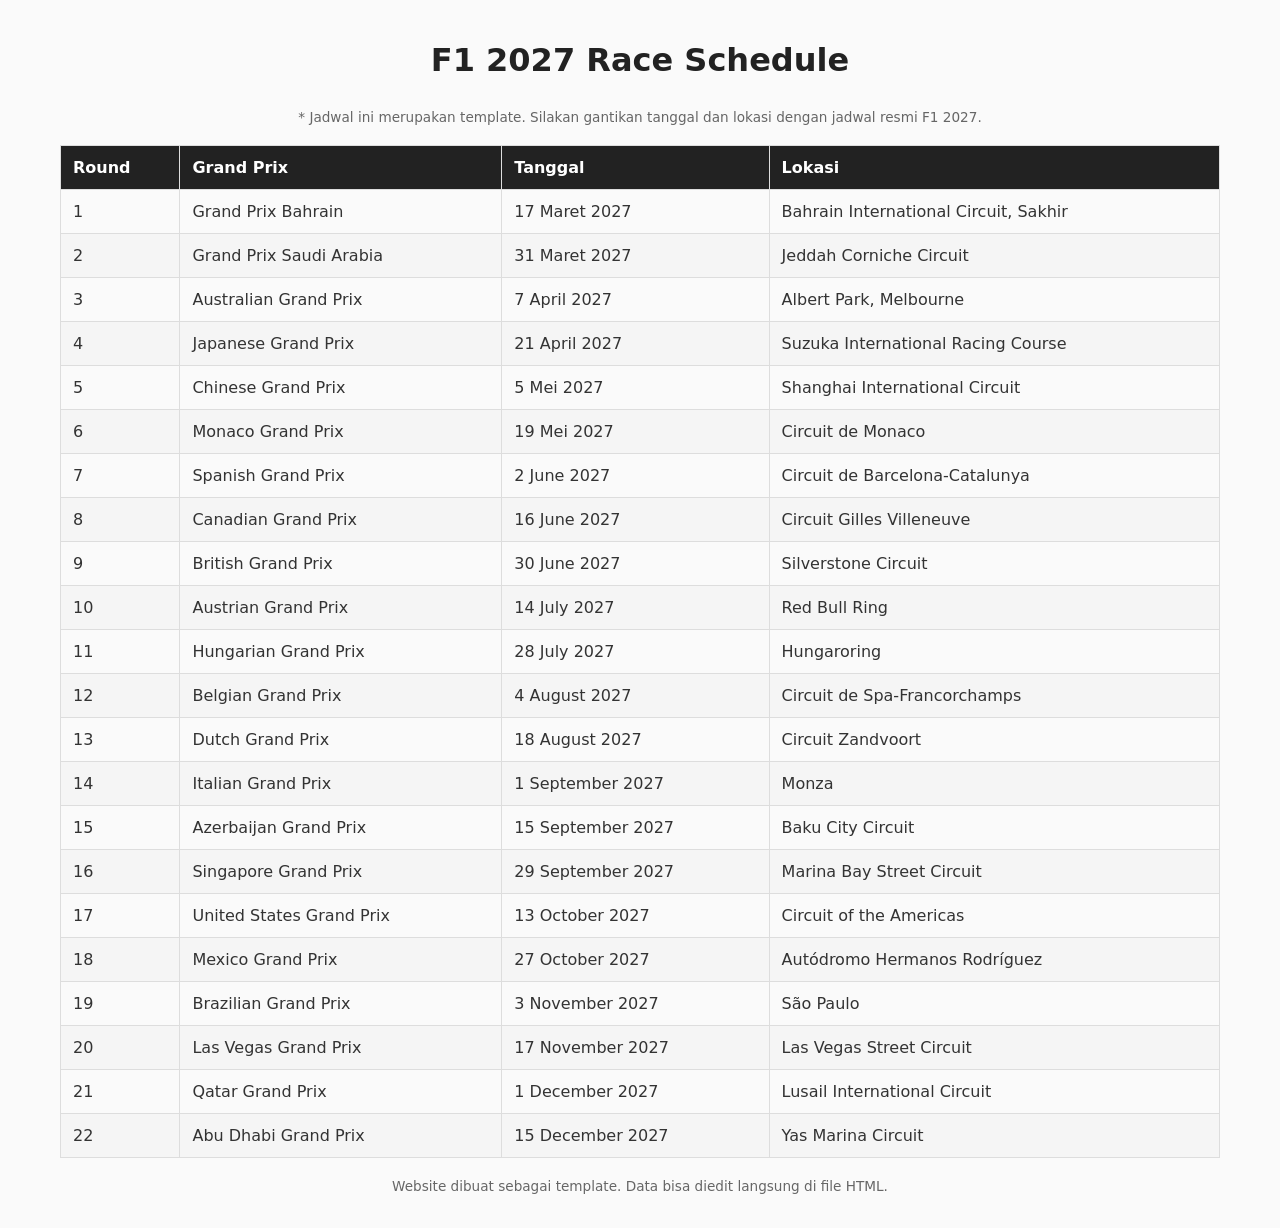
==== f1-2027-schedule/index.html @ 02382214 "Add files via upload" ====
<!DOCTYPE html>
<html lang="id">
<head>
    <meta charset="UTF-8">
    <meta name="viewport" content="width=device-width, initial-scale=1.0">
    <title>F1 2027 Race Schedule</title>
    <style>
        * { box-sizing: border-box; }
        body { font-family: system-ui, -apple-system, sans-serif; max-width: 1200px; margin: 0 auto; padding: 20px; background: #fafafa; color: #333; }
        h1 { text-align: center; color: #222; margin-bottom: 30px; }
        .schedule-table { width: 100%; border-collapse: collapse; margin-top: 20px; }
        .schedule-table th, .schedule-table td { border: 1px solid #ddd; padding: 12px; text-align: left; }
        .schedule-table th { background-color: #222; color: white; }
        .schedule-table tr:nth-child(even) { background-color: #f5f5f5; }
        .round { min-width: 80px; }
        .race-name { min-width: 200px; }
        .date { min-width: 120px; }
        .location { min-width: 250px; }
        .notes { font-size: 0.85em; color: #666; margin-top: 20px; text-align: center; }
        @media (max-width: 600px) { .schedule-table th, .schedule-table td { padding: 8px; font-size: 0.8em; } }
    </style>
</head>
<body>
    <h1>F1 2027 Race Schedule</h1>
    <p class="notes">* Jadwal ini merupakan template. Silakan gantikan tanggal dan lokasi dengan jadwal resmi F1 2027.</p>
    <table class="schedule-table">
        <thead>
            <tr>
                <th class="round">Round</th>
                <th class="race-name">Grand Prix</th>
                <th class="date">Tanggal</th>
                <th class="location">Lokasi</th>
            </tr>
        </thead>
        <tbody>
            <tr>
                <td class="round">1</td>
                <td class="race-name">Grand Prix Bahrain</td>
                <td class="date">17 Maret 2027</td>
                <td class="location">Bahrain International Circuit, Sakhir</td>
            </tr>
            <tr>
                <td class="round">2</td>
                <td class="race-name">Grand Prix Saudi Arabia</td>
                <td class="date">31 Maret 2027</td>
                <td class="location">Jeddah Corniche Circuit</td>
            </tr>
            <tr>
                <td class="round">3</td>
                <td class="race-name">Australian Grand Prix</td>
                <td class="date">7 April 2027</td>
                <td class="location">Albert Park, Melbourne</td>
            </tr>
            <tr>
                <td class="round">4</td>
                <td class="race-name">Japanese Grand Prix</td>
                <td class="date">21 April 2027</td>
                <td class="location">Suzuka International Racing Course</td>
            </tr>
            <tr>
                <td class="round">5</td>
                <td class="race-name">Chinese Grand Prix</td>
                <td class="date">5 Mei 2027</td>
                <td class="location">Shanghai International Circuit</td>
            </tr>
            <tr>
                <td class="round">6</td>
                <td class="race-name">Monaco Grand Prix</td>
                <td class="date">19 Mei 2027</td>
                <td class="location">Circuit de Monaco</td>
            </tr>
            <tr>
                <td class="round">7</td>
                <td class="race-name">Spanish Grand Prix</td>
                <td class="date">2 June 2027</td>
                <td class="location">Circuit de Barcelona-Catalunya</td>
            </tr>
            <tr>
                <td class="round">8</td>
                <td class="race-name">Canadian Grand Prix</td>
                <td class="date">16 June 2027</td>
                <td class="location">Circuit Gilles Villeneuve</td>
            </tr>
            <tr>
                <td class="round">9</td>
                <td class="race-name">British Grand Prix</td>
                <td class="date">30 June 2027</td>
                <td class="location">Silverstone Circuit</td>
            </tr>
            <tr>
                <td class="round">10</td>
                <td class="race-name">Austrian Grand Prix</td>
                <td class="date">14 July 2027</td>
                <td class="location">Red Bull Ring</td>
            </tr>
            <tr>
                <td class="round">11</td>
                <td class="race-name">Hungarian Grand Prix</td>
                <td class="date">28 July 2027</td>
                <td class="location">Hungaroring</td>
            </tr>
            <tr>
                <td class="round">12</td>
                <td class="race-name">Belgian Grand Prix</td>
                <td class="date">4 August 2027</td>
                <td class="location">Circuit de Spa-Francorchamps</td>
            </tr>
            <tr>
                <td class="round">13</td>
                <td class="race-name">Dutch Grand Prix</td>
                <td class="date">18 August 2027</td>
                <td class="location">Circuit Zandvoort</td>
            </tr>
            <tr>
                <td class="round">14</td>
                <td class="race-name">Italian Grand Prix</td>
                <td class="date">1 September 2027</td>
                <td class="location">Monza</td>
            </tr>
            <tr>
                <td class="round">15</td>
                <td class="race-name">Azerbaijan Grand Prix</td>
                <td class="date">15 September 2027</td>
                <td class="location">Baku City Circuit</td>
            </tr>
            <tr>
                <td class="round">16</td>
                <td class="race-name">Singapore Grand Prix</td>
                <td class="date">29 September 2027</td>
                <td class="location">Marina Bay Street Circuit</td>
            </tr>
            <tr>
                <td class="round">17</td>
                <td class="race-name">United States Grand Prix</td>
                <td class="date">13 October 2027</td>
                <td class="location">Circuit of the Americas</td>
            </tr>
            <tr>
                <td class="round">18</td>
                <td class="race-name">Mexico Grand Prix</td>
                <td class="date">27 October 2027</td>
                <td class="location">Autódromo Hermanos Rodríguez</td>
            </tr>
            <tr>
                <td class="round">19</td>
                <td class="race-name">Brazilian Grand Prix</td>
                <td class="date">3 November 2027</td>
                <td class="location">São Paulo</td>
            </tr>
            <tr>
                <td class="round">20</td>
                <td class="race-name">Las Vegas Grand Prix</td>
                <td class="date">17 November 2027</td>
                <td class="location">Las Vegas Street Circuit</td>
            </tr>
            <tr>
                <td class="round">21</td>
                <td class="race-name">Qatar Grand Prix</td>
                <td class="date">1 December 2027</td>
                <td class="location">Lusail International Circuit</td>
            </tr>
            <tr>
                <td class="round">22</td>
                <td class="race-name">Abu Dhabi Grand Prix</td>
                <td class="date">15 December 2027</td>
                <td class="location">Yas Marina Circuit</td>
            </tr>
        </tbody>
    </table>
    <p class="notes">Website dibuat sebagai template. Data bisa diedit langsung di file HTML.</p>
</body>
</html>
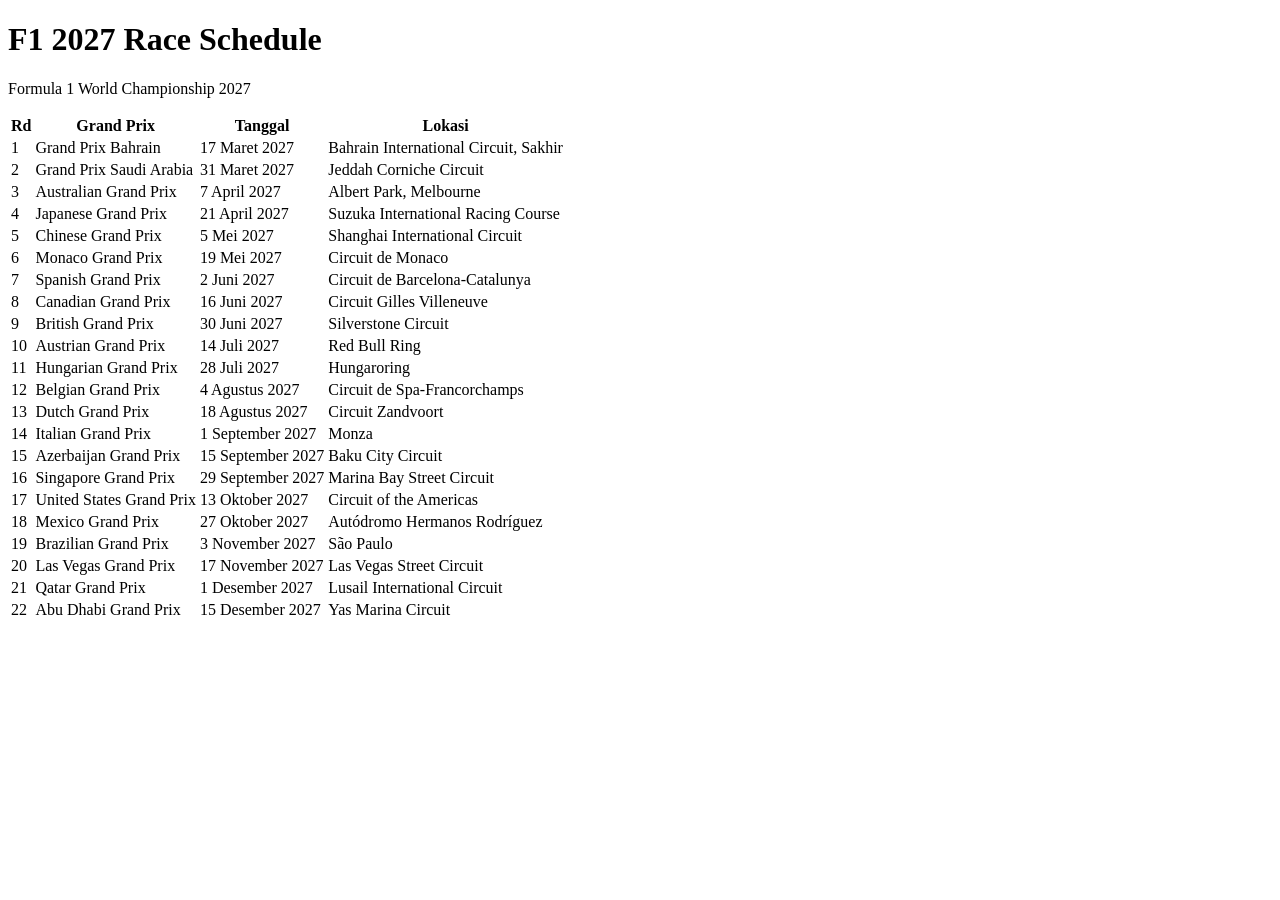
==== commit 3f0b4679: "Refactor F1 2027 schedule HTML structure Updated the HTML structure and linked to an external styles" ====
--- a/f1-2027-schedule/index.html
+++ b/f1-2027-schedule/index.html
@@ -4,169 +4,165 @@
     <meta charset="UTF-8">
     <meta name="viewport" content="width=device-width, initial-scale=1.0">
     <title>F1 2027 Race Schedule</title>
-    <style>
-        * { box-sizing: border-box; }
-        body { font-family: system-ui, -apple-system, sans-serif; max-width: 1200px; margin: 0 auto; padding: 20px; background: #fafafa; color: #333; }
-        h1 { text-align: center; color: #222; margin-bottom: 30px; }
-        .schedule-table { width: 100%; border-collapse: collapse; margin-top: 20px; }
-        .schedule-table th, .schedule-table td { border: 1px solid #ddd; padding: 12px; text-align: left; }
-        .schedule-table th { background-color: #222; color: white; }
-        .schedule-table tr:nth-child(even) { background-color: #f5f5f5; }
-        .round { min-width: 80px; }
-        .race-name { min-width: 200px; }
-        .date { min-width: 120px; }
-        .location { min-width: 250px; }
-        .notes { font-size: 0.85em; color: #666; margin-top: 20px; text-align: center; }
-        @media (max-width: 600px) { .schedule-table th, .schedule-table td { padding: 8px; font-size: 0.8em; } }
-    </style>
+    <link rel="stylesheet" href="style.css">
 </head>
 <body>
-    <h1>F1 2027 Race Schedule</h1>
-    <p class="notes">* Jadwal ini merupakan template. Silakan gantikan tanggal dan lokasi dengan jadwal resmi F1 2027.</p>
-    <table class="schedule-table">
-        <thead>
-            <tr>
-                <th class="round">Round</th>
-                <th class="race-name">Grand Prix</th>
-                <th class="date">Tanggal</th>
-                <th class="location">Lokasi</th>
-            </tr>
-        </thead>
-        <tbody>
-            <tr>
-                <td class="round">1</td>
-                <td class="race-name">Grand Prix Bahrain</td>
-                <td class="date">17 Maret 2027</td>
-                <td class="location">Bahrain International Circuit, Sakhir</td>
-            </tr>
-            <tr>
-                <td class="round">2</td>
-                <td class="race-name">Grand Prix Saudi Arabia</td>
-                <td class="date">31 Maret 2027</td>
-                <td class="location">Jeddah Corniche Circuit</td>
-            </tr>
-            <tr>
-                <td class="round">3</td>
-                <td class="race-name">Australian Grand Prix</td>
-                <td class="date">7 April 2027</td>
-                <td class="location">Albert Park, Melbourne</td>
-            </tr>
-            <tr>
-                <td class="round">4</td>
-                <td class="race-name">Japanese Grand Prix</td>
-                <td class="date">21 April 2027</td>
-                <td class="location">Suzuka International Racing Course</td>
-            </tr>
-            <tr>
-                <td class="round">5</td>
-                <td class="race-name">Chinese Grand Prix</td>
-                <td class="date">5 Mei 2027</td>
-                <td class="location">Shanghai International Circuit</td>
-            </tr>
-            <tr>
-                <td class="round">6</td>
-                <td class="race-name">Monaco Grand Prix</td>
-                <td class="date">19 Mei 2027</td>
-                <td class="location">Circuit de Monaco</td>
-            </tr>
-            <tr>
-                <td class="round">7</td>
-                <td class="race-name">Spanish Grand Prix</td>
-                <td class="date">2 June 2027</td>
-                <td class="location">Circuit de Barcelona-Catalunya</td>
-            </tr>
-            <tr>
-                <td class="round">8</td>
-                <td class="race-name">Canadian Grand Prix</td>
-                <td class="date">16 June 2027</td>
-                <td class="location">Circuit Gilles Villeneuve</td>
-            </tr>
-            <tr>
-                <td class="round">9</td>
-                <td class="race-name">British Grand Prix</td>
-                <td class="date">30 June 2027</td>
-                <td class="location">Silverstone Circuit</td>
-            </tr>
-            <tr>
-                <td class="round">10</td>
-                <td class="race-name">Austrian Grand Prix</td>
-                <td class="date">14 July 2027</td>
-                <td class="location">Red Bull Ring</td>
-            </tr>
-            <tr>
-                <td class="round">11</td>
-                <td class="race-name">Hungarian Grand Prix</td>
-                <td class="date">28 July 2027</td>
-                <td class="location">Hungaroring</td>
-            </tr>
-            <tr>
-                <td class="round">12</td>
-                <td class="race-name">Belgian Grand Prix</td>
-                <td class="date">4 August 2027</td>
-                <td class="location">Circuit de Spa-Francorchamps</td>
-            </tr>
-            <tr>
-                <td class="round">13</td>
-                <td class="race-name">Dutch Grand Prix</td>
-                <td class="date">18 August 2027</td>
-                <td class="location">Circuit Zandvoort</td>
-            </tr>
-            <tr>
-                <td class="round">14</td>
-                <td class="race-name">Italian Grand Prix</td>
-                <td class="date">1 September 2027</td>
-                <td class="location">Monza</td>
-            </tr>
-            <tr>
-                <td class="round">15</td>
-                <td class="race-name">Azerbaijan Grand Prix</td>
-                <td class="date">15 September 2027</td>
-                <td class="location">Baku City Circuit</td>
-            </tr>
-            <tr>
-                <td class="round">16</td>
-                <td class="race-name">Singapore Grand Prix</td>
-                <td class="date">29 September 2027</td>
-                <td class="location">Marina Bay Street Circuit</td>
-            </tr>
-            <tr>
-                <td class="round">17</td>
-                <td class="race-name">United States Grand Prix</td>
-                <td class="date">13 October 2027</td>
-                <td class="location">Circuit of the Americas</td>
-            </tr>
-            <tr>
-                <td class="round">18</td>
-                <td class="race-name">Mexico Grand Prix</td>
-                <td class="date">27 October 2027</td>
-                <td class="location">Autódromo Hermanos Rodríguez</td>
-            </tr>
-            <tr>
-                <td class="round">19</td>
-                <td class="race-name">Brazilian Grand Prix</td>
-                <td class="date">3 November 2027</td>
-                <td class="location">São Paulo</td>
-            </tr>
-            <tr>
-                <td class="round">20</td>
-                <td class="race-name">Las Vegas Grand Prix</td>
-                <td class="date">17 November 2027</td>
-                <td class="location">Las Vegas Street Circuit</td>
-            </tr>
-            <tr>
-                <td class="round">21</td>
-                <td class="race-name">Qatar Grand Prix</td>
-                <td class="date">1 December 2027</td>
-                <td class="location">Lusail International Circuit</td>
-            </tr>
-            <tr>
-                <td class="round">22</td>
-                <td class="race-name">Abu Dhabi Grand Prix</td>
-                <td class="date">15 December 2027</td>
-                <td class="location">Yas Marina Circuit</td>
-            </tr>
-        </tbody>
-    </table>
-    <p class="notes">Website dibuat sebagai template. Data bisa diedit langsung di file HTML.</p>
+    <div class="container">
+        <header>
+            <h1>F1 2027 Race Schedule</h1>
+            <p class="subtitle">Formula 1 World Championship 2027</p>
+        </header>
+        
+        <main>
+            <table>
+                <thead>
+                    <tr>
+                        <th>Rd</th>
+                        <th>Grand Prix</th>
+                        <th>Tanggal</th>
+                        <th>Lokasi</th>
+                    </tr>
+                </thead>
+                <tbody>
+                    <tr>
+                        <td>1</td>
+                        <td>Grand Prix Bahrain</td>
+                        <td>17 Maret 2027</td>
+                        <td>Bahrain International Circuit, Sakhir</td>
+                    </tr>
+                    <tr>
+                        <td>2</td>
+                        <td>Grand Prix Saudi Arabia</td>
+                        <td>31 Maret 2027</td>
+                        <td>Jeddah Corniche Circuit</td>
+                    </tr>
+                    <tr>
+                        <td>3</td>
+                        <td>Australian Grand Prix</td>
+                        <td>7 April 2027</td>
+                        <td>Albert Park, Melbourne</td>
+                    </tr>
+                    <tr>
+                        <td>4</td>
+                        <td>Japanese Grand Prix</td>
+                        <td>21 April 2027</td>
+                        <td>Suzuka International Racing Course</td>
+                    </tr>
+                    <tr>
+                        <td>5</td>
+                        <td>Chinese Grand Prix</td>
+                        <td>5 Mei 2027</td>
+                        <td>Shanghai International Circuit</td>
+                    </tr>
+                    <tr>
+                        <td>6</td>
+                        <td>Monaco Grand Prix</td>
+                        <td>19 Mei 2027</td>
+                        <td>Circuit de Monaco</td>
+                    </tr>
+                    <tr>
+                        <td>7</td>
+                        <td>Spanish Grand Prix</td>
+                        <td>2 Juni 2027</td>
+                        <td>Circuit de Barcelona-Catalunya</td>
+                    </tr>
+                    <tr>
+                        <td>8</td>
+                        <td>Canadian Grand Prix</td>
+                        <td>16 Juni 2027</td>
+                        <td>Circuit Gilles Villeneuve</td>
+                    </tr>
+                    <tr>
+                        <td>9</td>
+                        <td>British Grand Prix</td>
+                        <td>30 Juni 2027</td>
+                        <td>Silverstone Circuit</td>
+                    </tr>
+                    <tr>
+                        <td>10</td>
+                        <td>Austrian Grand Prix</td>
+                        <td>14 Juli 2027</td>
+                        <td>Red Bull Ring</td>
+                    </tr>
+                    <tr>
+                        <td>11</td>
+                        <td>Hungarian Grand Prix</td>
+                        <td>28 Juli 2027</td>
+                        <td>Hungaroring</td>
+                    </tr>
+                    <tr>
+                        <td>12</td>
+                        <td>Belgian Grand Prix</td>
+                        <td>4 Agustus 2027</td>
+                        <td>Circuit de Spa-Francorchamps</td>
+                    </tr>
+                    <tr>
+                        <td>13</td>
+                        <td>Dutch Grand Prix</td>
+                        <td>18 Agustus 2027</td>
+                        <td>Circuit Zandvoort</td>
+                    </tr>
+                    <tr>
+                        <td>14</td>
+                        <td>Italian Grand Prix</td>
+                        <td>1 September 2027</td>
+                        <td>Monza</td>
+                    </tr>
+                    <tr>
+                        <td>15</td>
+                        <td>Azerbaijan Grand Prix</td>
+                        <td>15 September 2027</td>
+                        <td>Baku City Circuit</td>
+                    </tr>
+                    <tr>
+                        <td>16</td>
+                        <td>Singapore Grand Prix</td>
+                        <td>29 September 2027</td>
+                        <td>Marina Bay Street Circuit</td>
+                    </tr>
+                    <tr>
+                        <td>17</td>
+                        <td>United States Grand Prix</td>
+                        <td>13 Oktober 2027</td>
+                        <td>Circuit of the Americas</td>
+                    </tr>
+                    <tr>
+                        <td>18</td>
+                        <td>Mexico Grand Prix</td>
+                        <td>27 Oktober 2027</td>
+                        <td>Autódromo Hermanos Rodríguez</td>
+                    </tr>
+                    <tr>
+                        <td>19</td>
+                        <td>Brazilian Grand Prix</td>
+                        <td>3 November 2027</td>
+                        <td>São Paulo</td>
+                    </tr>
+                    <tr>
+                        <td>20</td>
+                        <td>Las Vegas Grand Prix</td>
+                        <td>17 November 2027</td>
+                        <td>Las Vegas Street Circuit</td>
+                    </tr>
+                    <tr>
+                        <td>21</td>
+                        <td>Qatar Grand Prix</td>
+                        <td>1 Desember 2027</td>
+                        <td>Lusail International Circuit</td>
+                    </tr>
+                    <tr>
+                        <td>22</td>
+                        <td>Abu Dhabi Grand Prix</td>
+                        <td>15 Desember 2027</td>
+                        <td>Yas Marina Circuit</td>
+                    </tr>
+                </tbody>
+            </table>
+        </main>
+        
+        <!-- <footer>
+            <p class="note">* Jadwal ini merupakan template. Silakan gantikan tanggal dan lokasi dengan jadwal resmi F1 2027.</p>
+        </footer> -->
+    </div>
 </body>
-</html>+</html>
